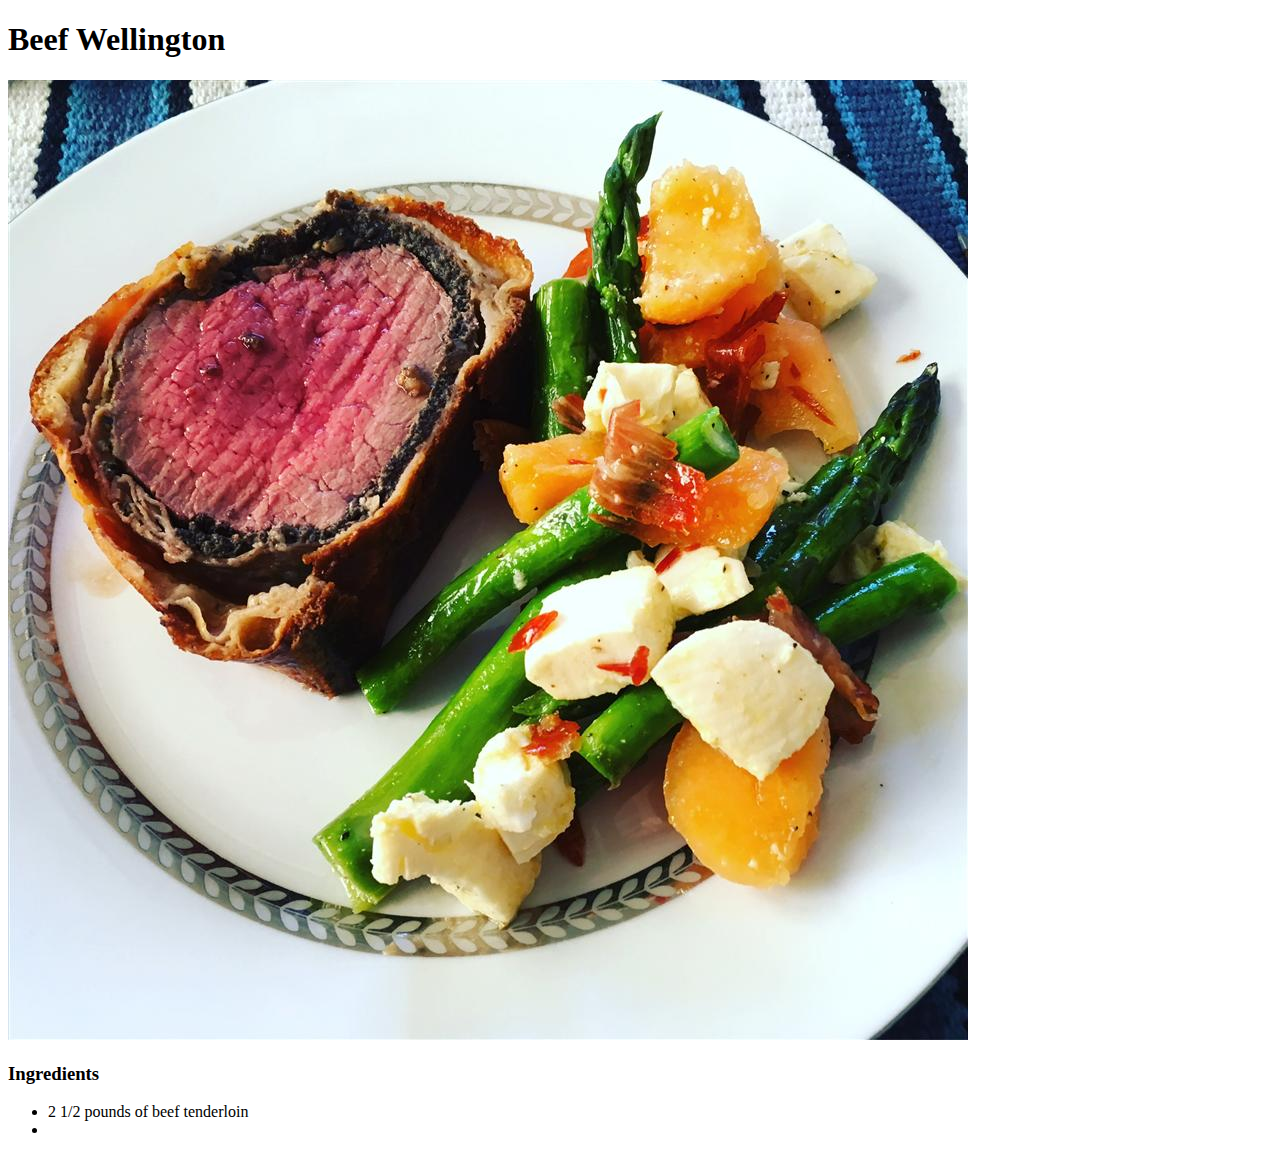
==== recipes/beef-wellington.html @ 1508e297 "Add image for beef wellington to recipe page, and start of ingredients list" ====
<!DOCTYPE html>
<html lang="en">
    <head>
        <meta charset="utf-8">
        <title>beef wellington</title>
    </head>
    <body>
        <h1>Beef Wellington</h1>
        <img src="../images/beef-wellington.jpeg">
        <h3>Ingredients</h3>
        <ul>
            <li>2 1/2 pounds of beef tenderloin</li>
            <li></li>
        </ul>
        
    </body>
</html>
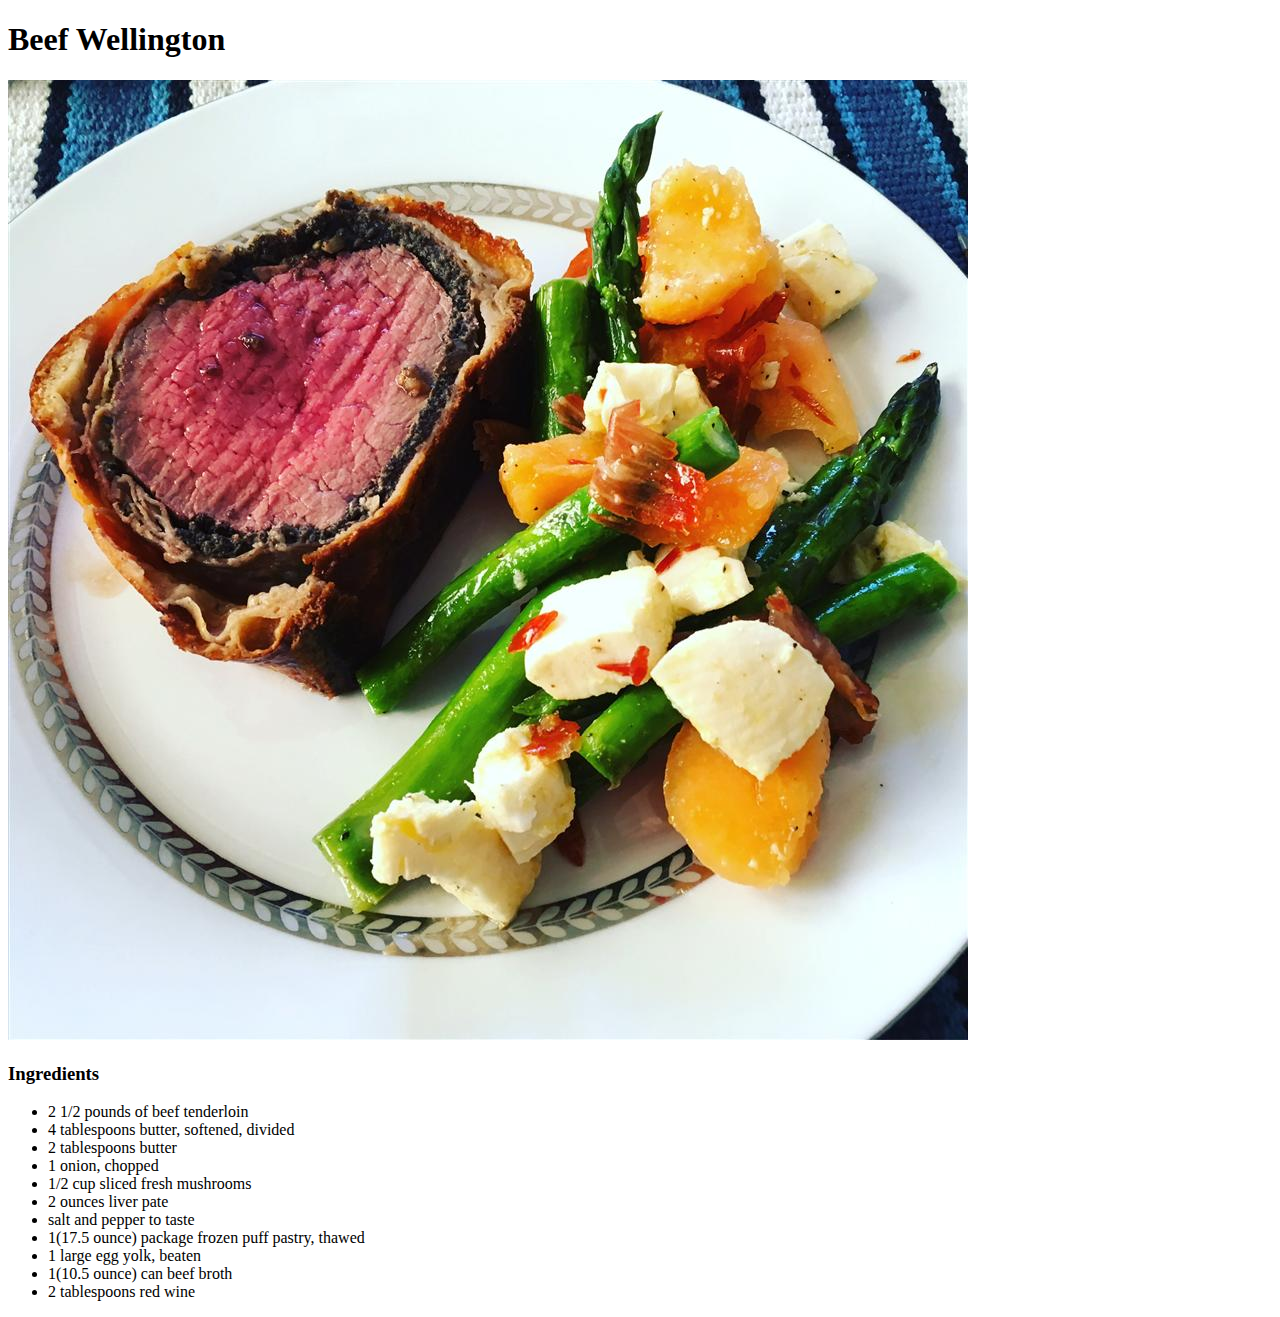
==== commit 3d9a0125: "Finish list of Ingredients" ====
--- a/recipes/beef-wellington.html
+++ b/recipes/beef-wellington.html
@@ -10,7 +10,16 @@
         <h3>Ingredients</h3>
         <ul>
             <li>2 1/2 pounds of beef tenderloin</li>
-            <li></li>
+            <li>4 tablespoons butter, softened, divided</li>
+            <li>2 tablespoons butter</li>
+            <li>1 onion, chopped</li>
+            <li>1/2 cup sliced fresh mushrooms</li>
+            <li>2 ounces liver pate</li>
+            <li>salt and pepper to taste</li>
+            <li>1(17.5 ounce) package frozen puff pastry, thawed</li>
+            <li>1 large egg yolk, beaten</li>
+            <li>1(10.5 ounce) can beef broth</li>
+            <li>2 tablespoons red wine</li>
         </ul>
         
     </body>
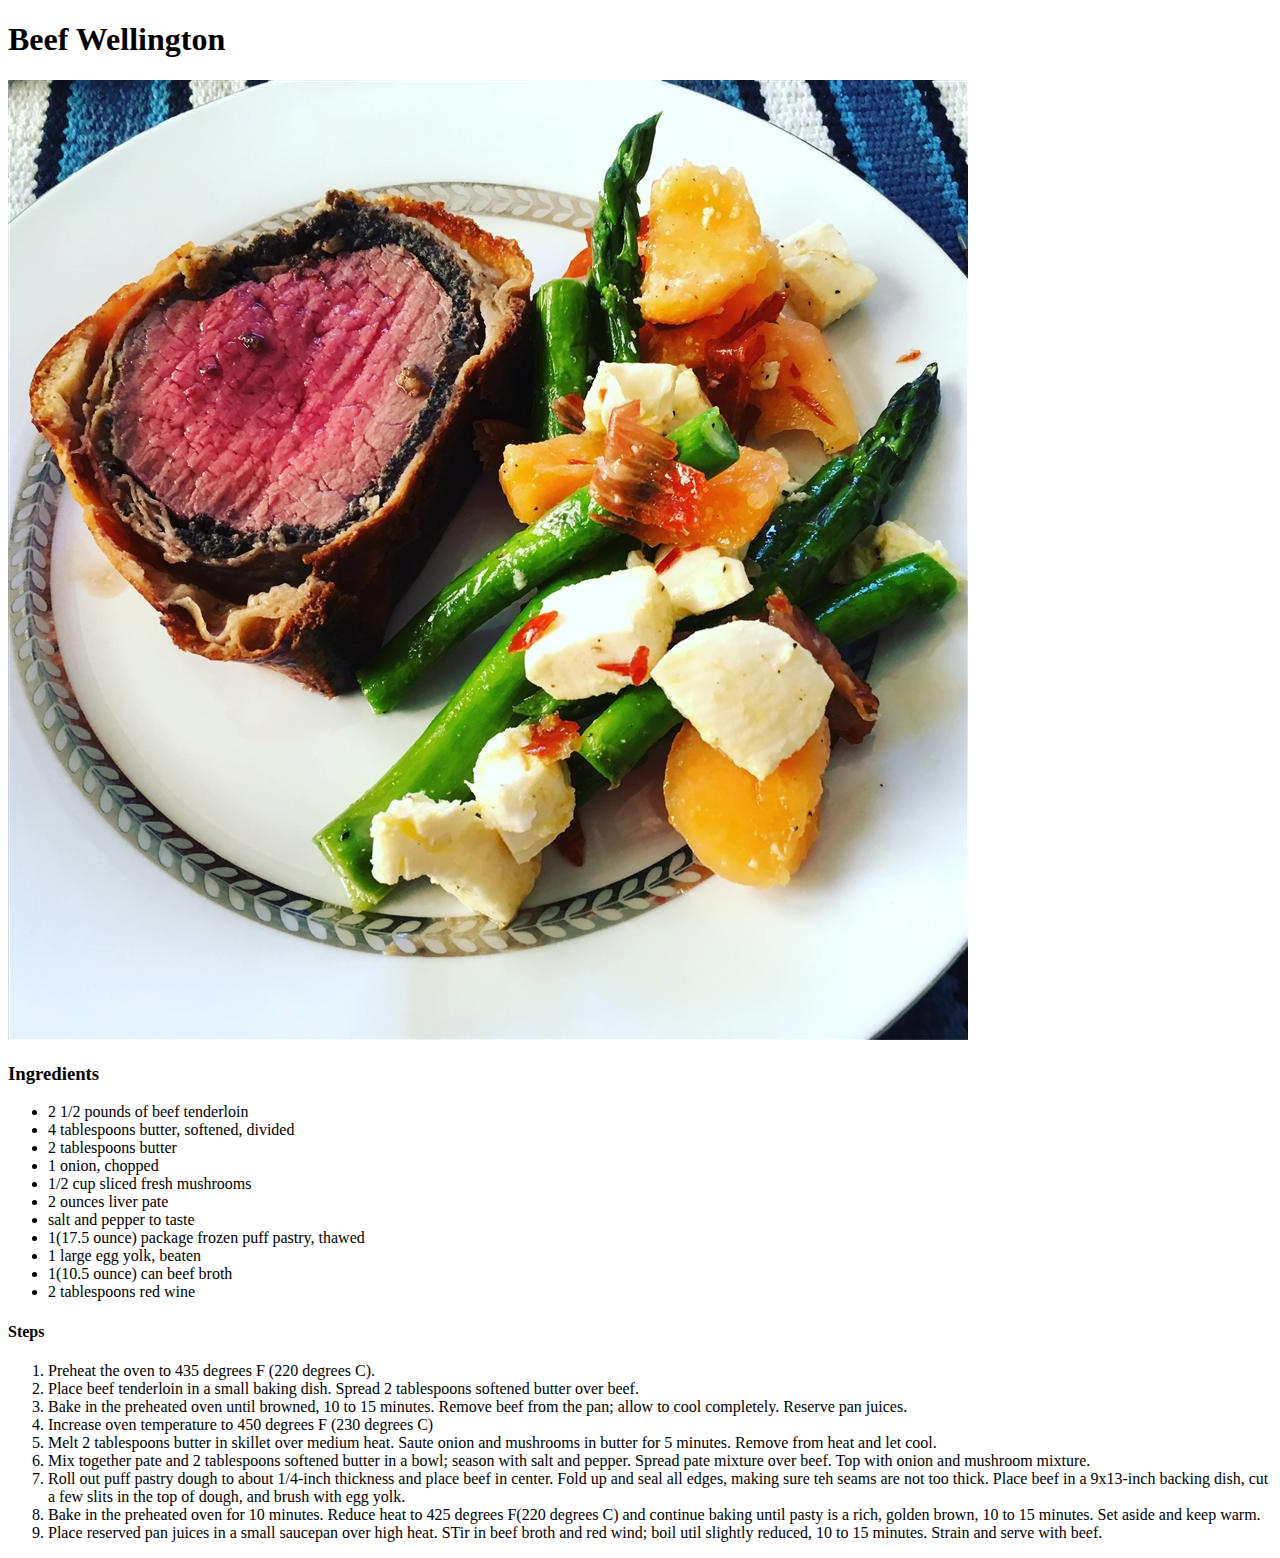
==== commit 72efc918: "Add ordered list for Steps of recipe to beef-wellington.html" ====
--- a/recipes/beef-wellington.html
+++ b/recipes/beef-wellington.html
@@ -21,6 +21,19 @@
             <li>1(10.5 ounce) can beef broth</li>
             <li>2 tablespoons red wine</li>
         </ul>
+
+        <h4>Steps</h4>
+        <ol>
+            <li>Preheat the oven to 435 degrees F (220 degrees C).</li>
+            <li>Place beef tenderloin in a small baking dish. Spread 2 tablespoons softened butter over beef.</li>
+            <li>Bake in the preheated oven until browned, 10 to 15 minutes. Remove beef from the pan; allow to cool completely. Reserve pan juices.</li>
+            <li>Increase oven temperature to 450 degrees F (230 degrees C)</li>
+            <li>Melt 2 tablespoons butter in skillet over medium heat. Saute onion and mushrooms in butter for 5 minutes. Remove from heat and let cool.</li>
+            <li>Mix together pate and 2 tablespoons softened butter in a bowl; season with salt and pepper. Spread pate mixture over beef. Top with onion and mushroom mixture.</li>
+            <li>Roll out puff pastry dough to about 1/4-inch thickness and place beef in center. Fold up and seal all edges, making sure teh seams are not too thick. Place beef in a 9x13-inch backing dish, cut a few slits in the top of dough, and brush with egg yolk.</li>
+            <li>Bake in the preheated oven for 10 minutes. Reduce heat to 425 degrees F(220 degrees C) and continue baking until pasty is a rich, golden brown, 10 to 15 minutes. Set aside and keep warm.</li>
+            <li>Place reserved pan juices in a small saucepan over high heat. STir in beef broth and red wind; boil util slightly reduced, 10 to 15 minutes. Strain and serve with beef.</li>
+        </ol>
         
     </body>
 </html>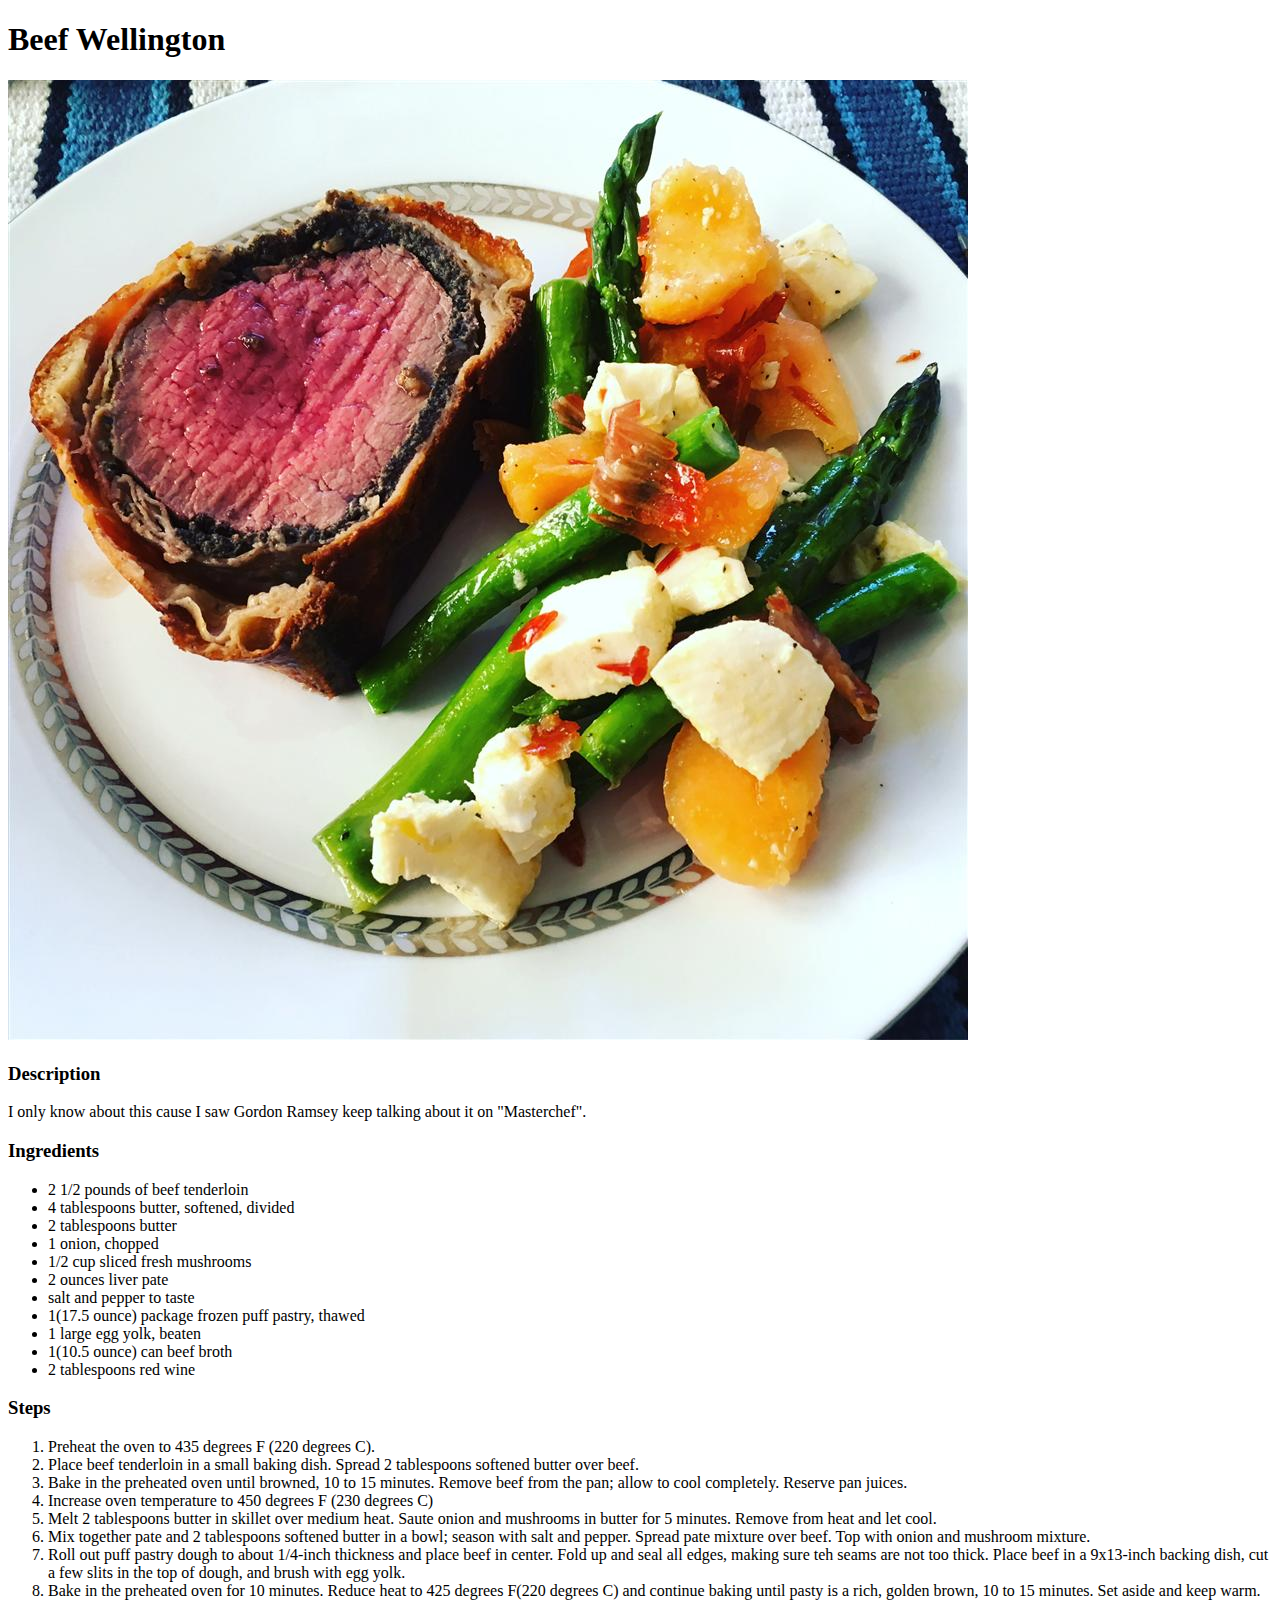
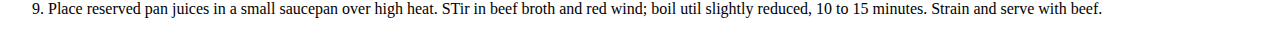
==== commit d8292c9e: "Change Steps to headiing to h3 and add Description for recipe" ====
--- a/recipes/beef-wellington.html
+++ b/recipes/beef-wellington.html
@@ -7,6 +7,8 @@
     <body>
         <h1>Beef Wellington</h1>
         <img src="../images/beef-wellington.jpeg">
+        <h3>Description</h3>
+        <p>I only know about this cause I saw Gordon Ramsey keep talking about it on "Masterchef". </p>
         <h3>Ingredients</h3>
         <ul>
             <li>2 1/2 pounds of beef tenderloin</li>
@@ -22,7 +24,7 @@
             <li>2 tablespoons red wine</li>
         </ul>
 
-        <h4>Steps</h4>
+        <h3>Steps</h3>
         <ol>
             <li>Preheat the oven to 435 degrees F (220 degrees C).</li>
             <li>Place beef tenderloin in a small baking dish. Spread 2 tablespoons softened butter over beef.</li>
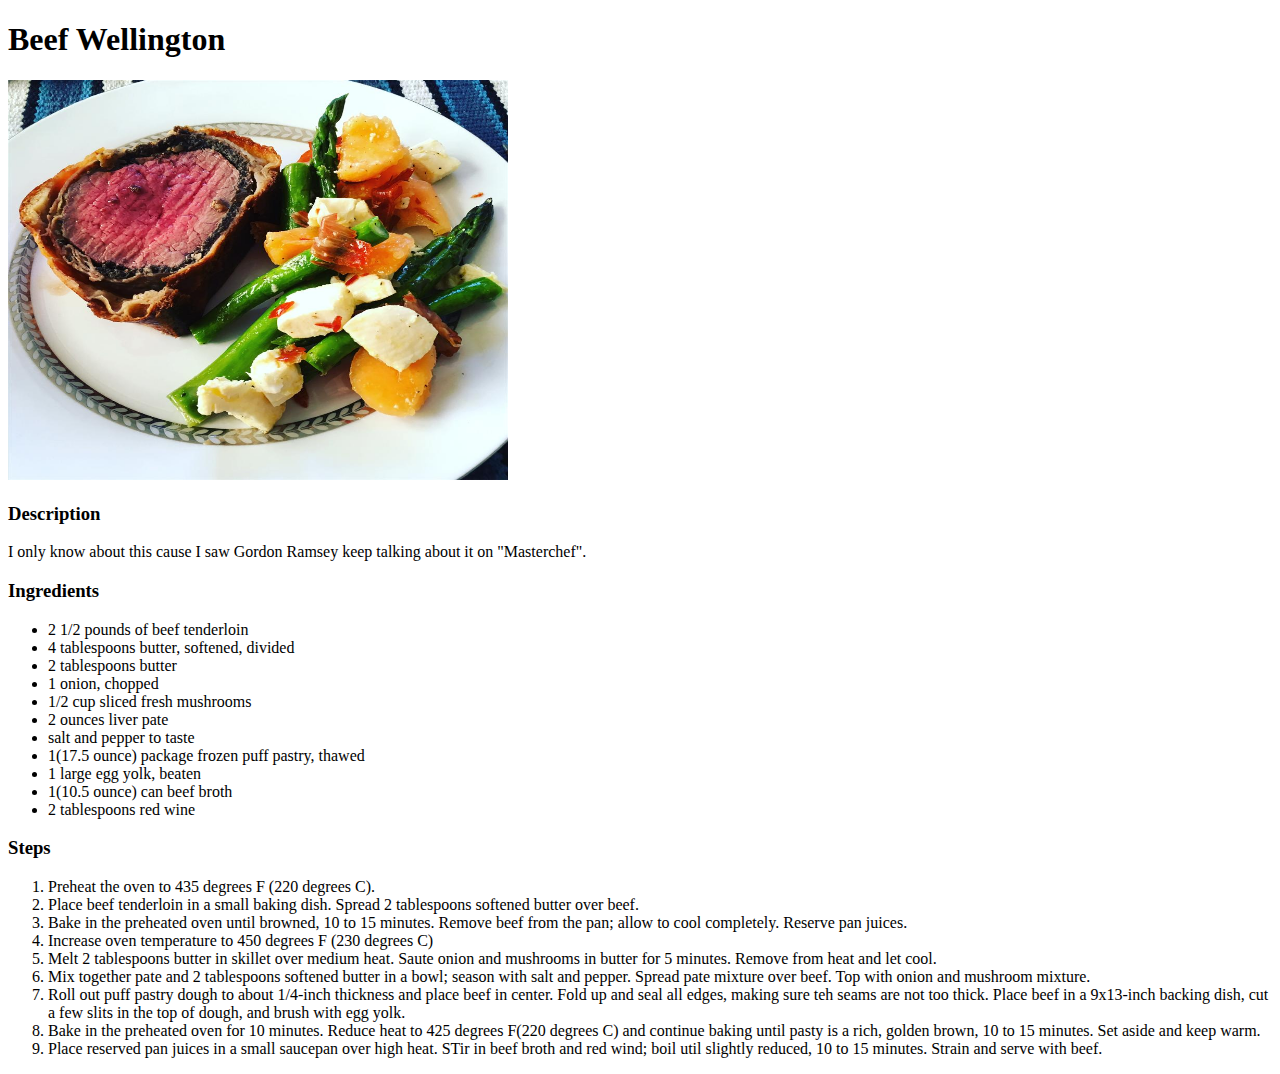
==== commit 5649ad21: "Add comments to index, and image to fried Kimchi, reduce image size of beef-wellington.jpg on the re" ====
--- a/recipes/beef-wellington.html
+++ b/recipes/beef-wellington.html
@@ -2,11 +2,11 @@
 <html lang="en">
     <head>
         <meta charset="utf-8">
-        <title>beef wellington</title>
+        <title>Beef Wellington</title>
     </head>
     <body>
         <h1>Beef Wellington</h1>
-        <img src="../images/beef-wellington.jpeg">
+        <img src="../images/beef-wellington.jpeg" width="500" height="400">
         <h3>Description</h3>
         <p>I only know about this cause I saw Gordon Ramsey keep talking about it on "Masterchef". </p>
         <h3>Ingredients</h3>
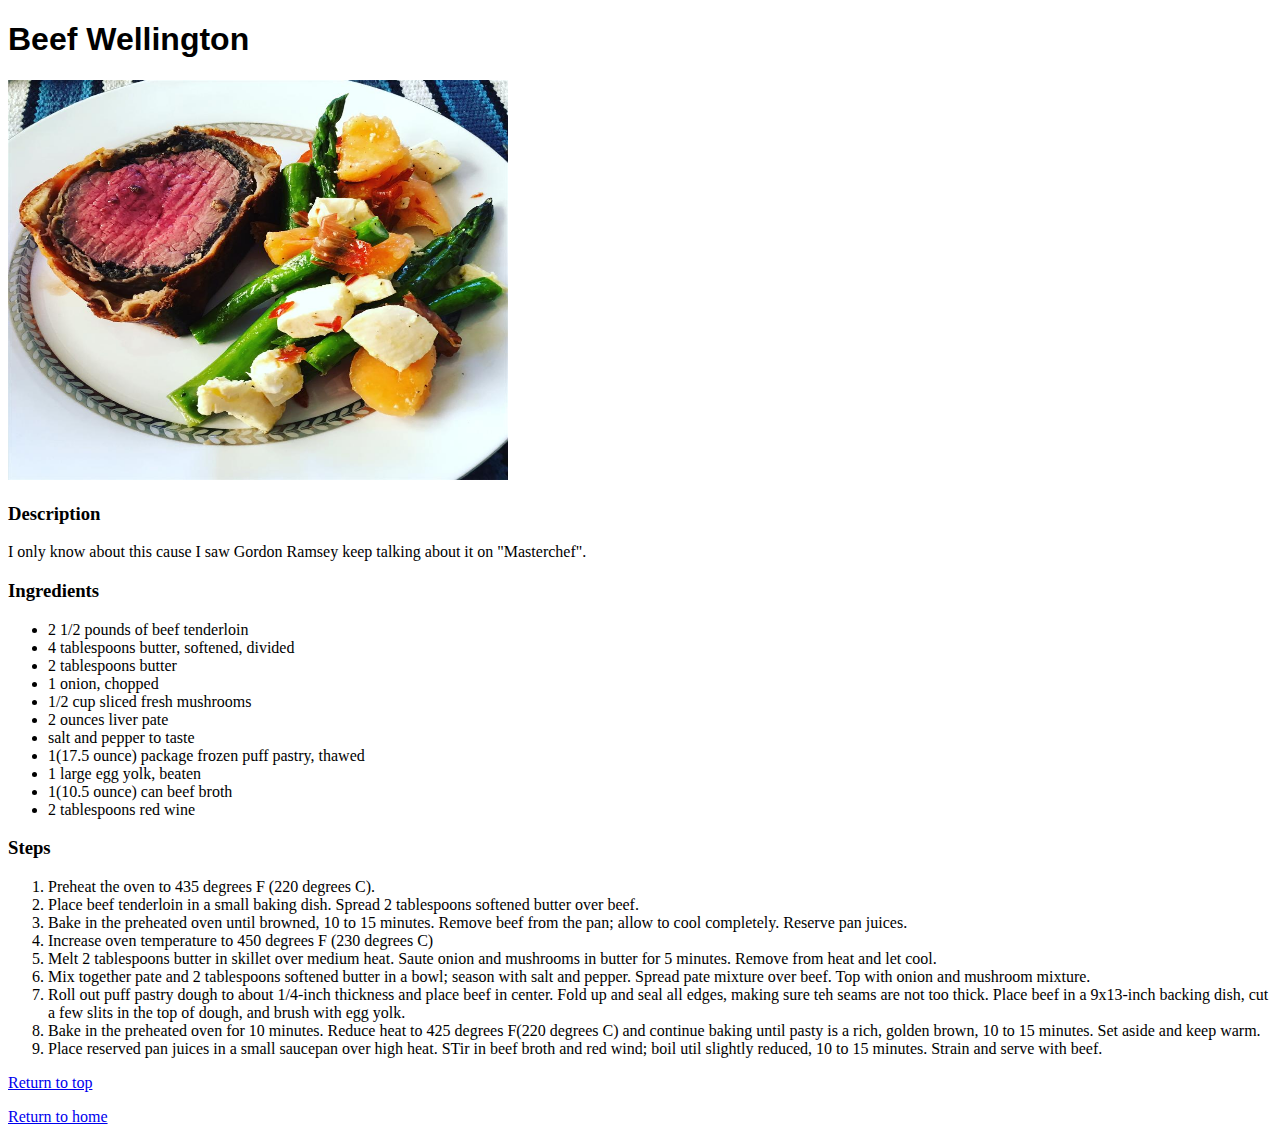
==== commit 2d1417ec: "Format the h1 element of recipe pages to sans serif, and add Return to top and Return home links to " ====
--- a/recipes/beef-wellington.html
+++ b/recipes/beef-wellington.html
@@ -3,9 +3,11 @@
     <head>
         <meta charset="utf-8">
         <title>Beef Wellington</title>
+        <!--2.02 Adding link to style-recipes.css  -->
+        <link rel="stylesheet" href="../css/style-recipes.css">
     </head>
     <body>
-        <h1>Beef Wellington</h1>
+        <h1 id="header">Beef Wellington</h1>
         <img src="../images/beef-wellington.jpeg" width="500" height="400">
         <h3>Description</h3>
         <p>I only know about this cause I saw Gordon Ramsey keep talking about it on "Masterchef". </p>
@@ -36,6 +38,10 @@
             <li>Bake in the preheated oven for 10 minutes. Reduce heat to 425 degrees F(220 degrees C) and continue baking until pasty is a rich, golden brown, 10 to 15 minutes. Set aside and keep warm.</li>
             <li>Place reserved pan juices in a small saucepan over high heat. STir in beef broth and red wind; boil util slightly reduced, 10 to 15 minutes. Strain and serve with beef.</li>
         </ol>
+        <!-- Return to top link, works after assigning id to h1 --> 
+        <a href="#header">Return to top</a>
+        <p></p>
+        <a href="../index.html">Return to home</a>
         
     </body>
 </html>--- a/css/style-recipes.css
+++ b/css/style-recipes.css
@@ -0,0 +1,8 @@
+/*style-recipes.css*/
+
+/*2.02 Add another css file for recipe pages for better structure and better reference*/
+
+/* 2.03 Formatting h1 element */
+h1{
+    font-family: sans-serif;
+}
